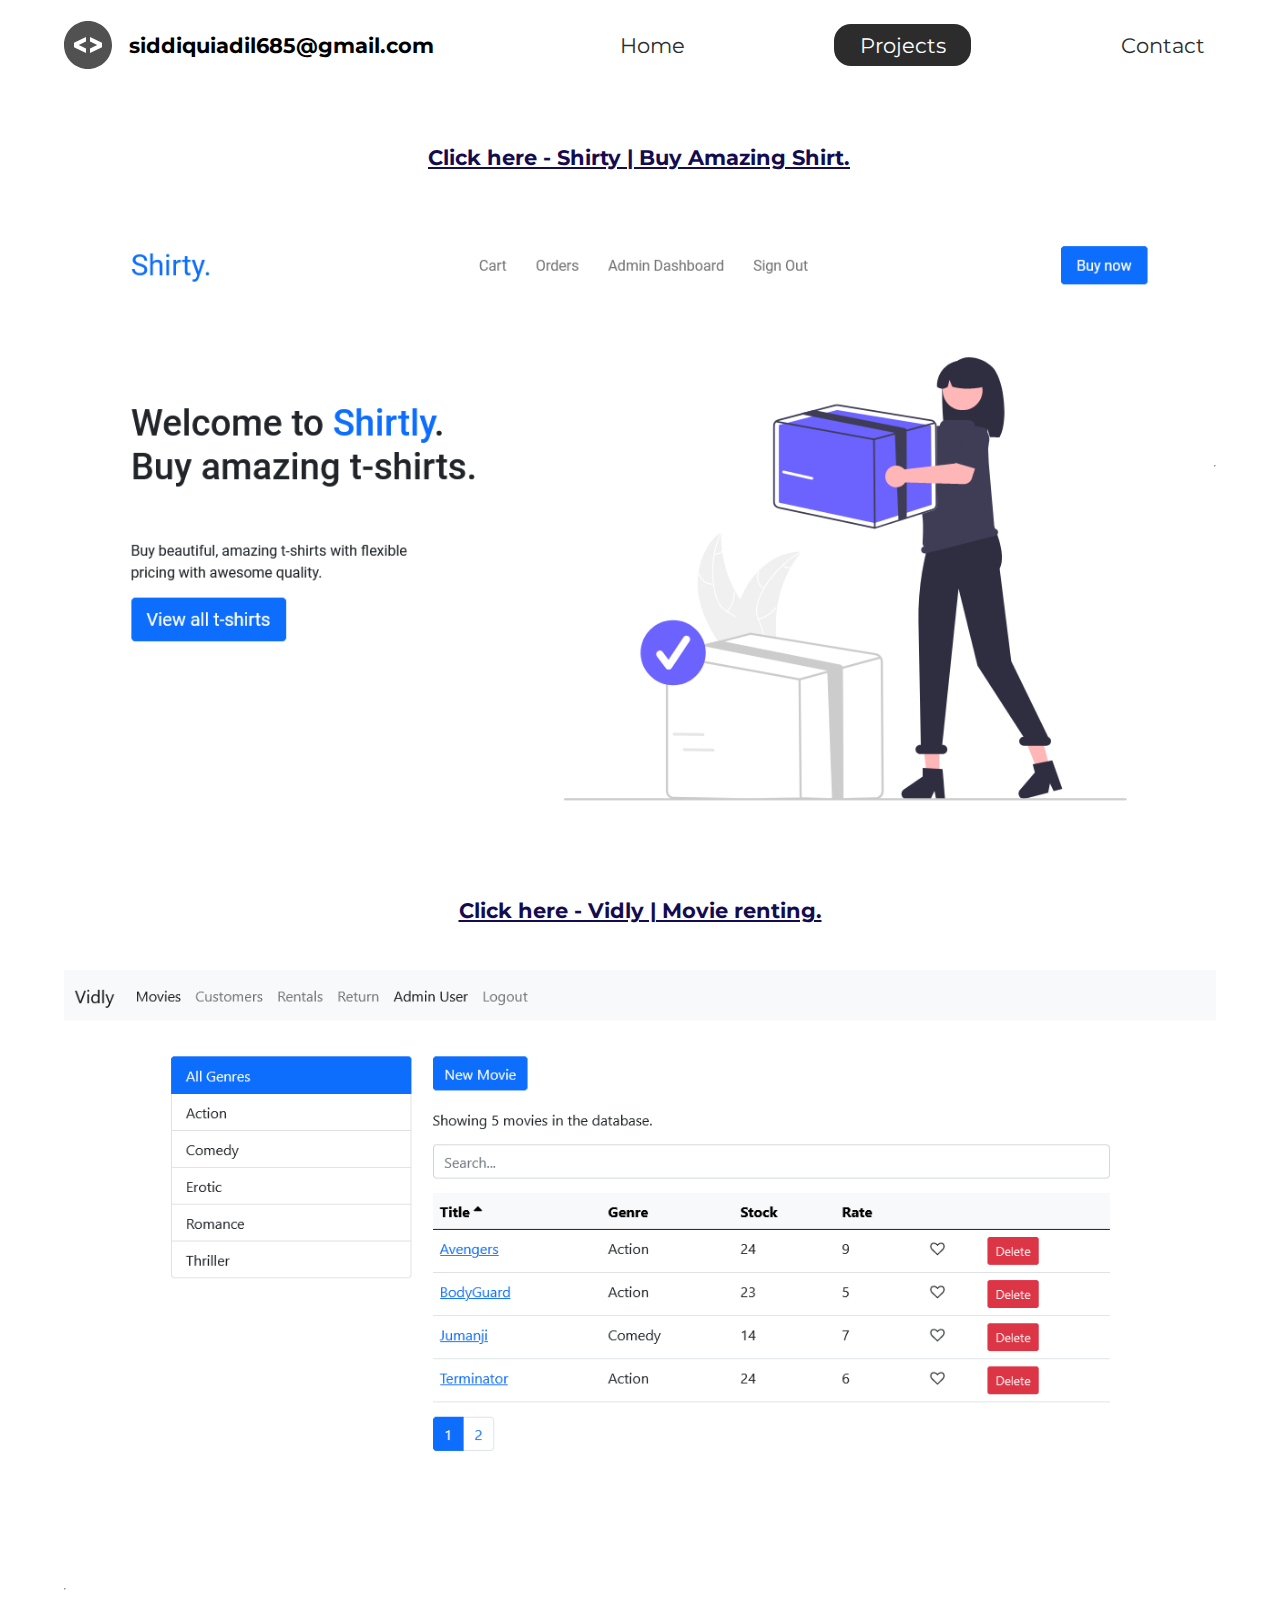
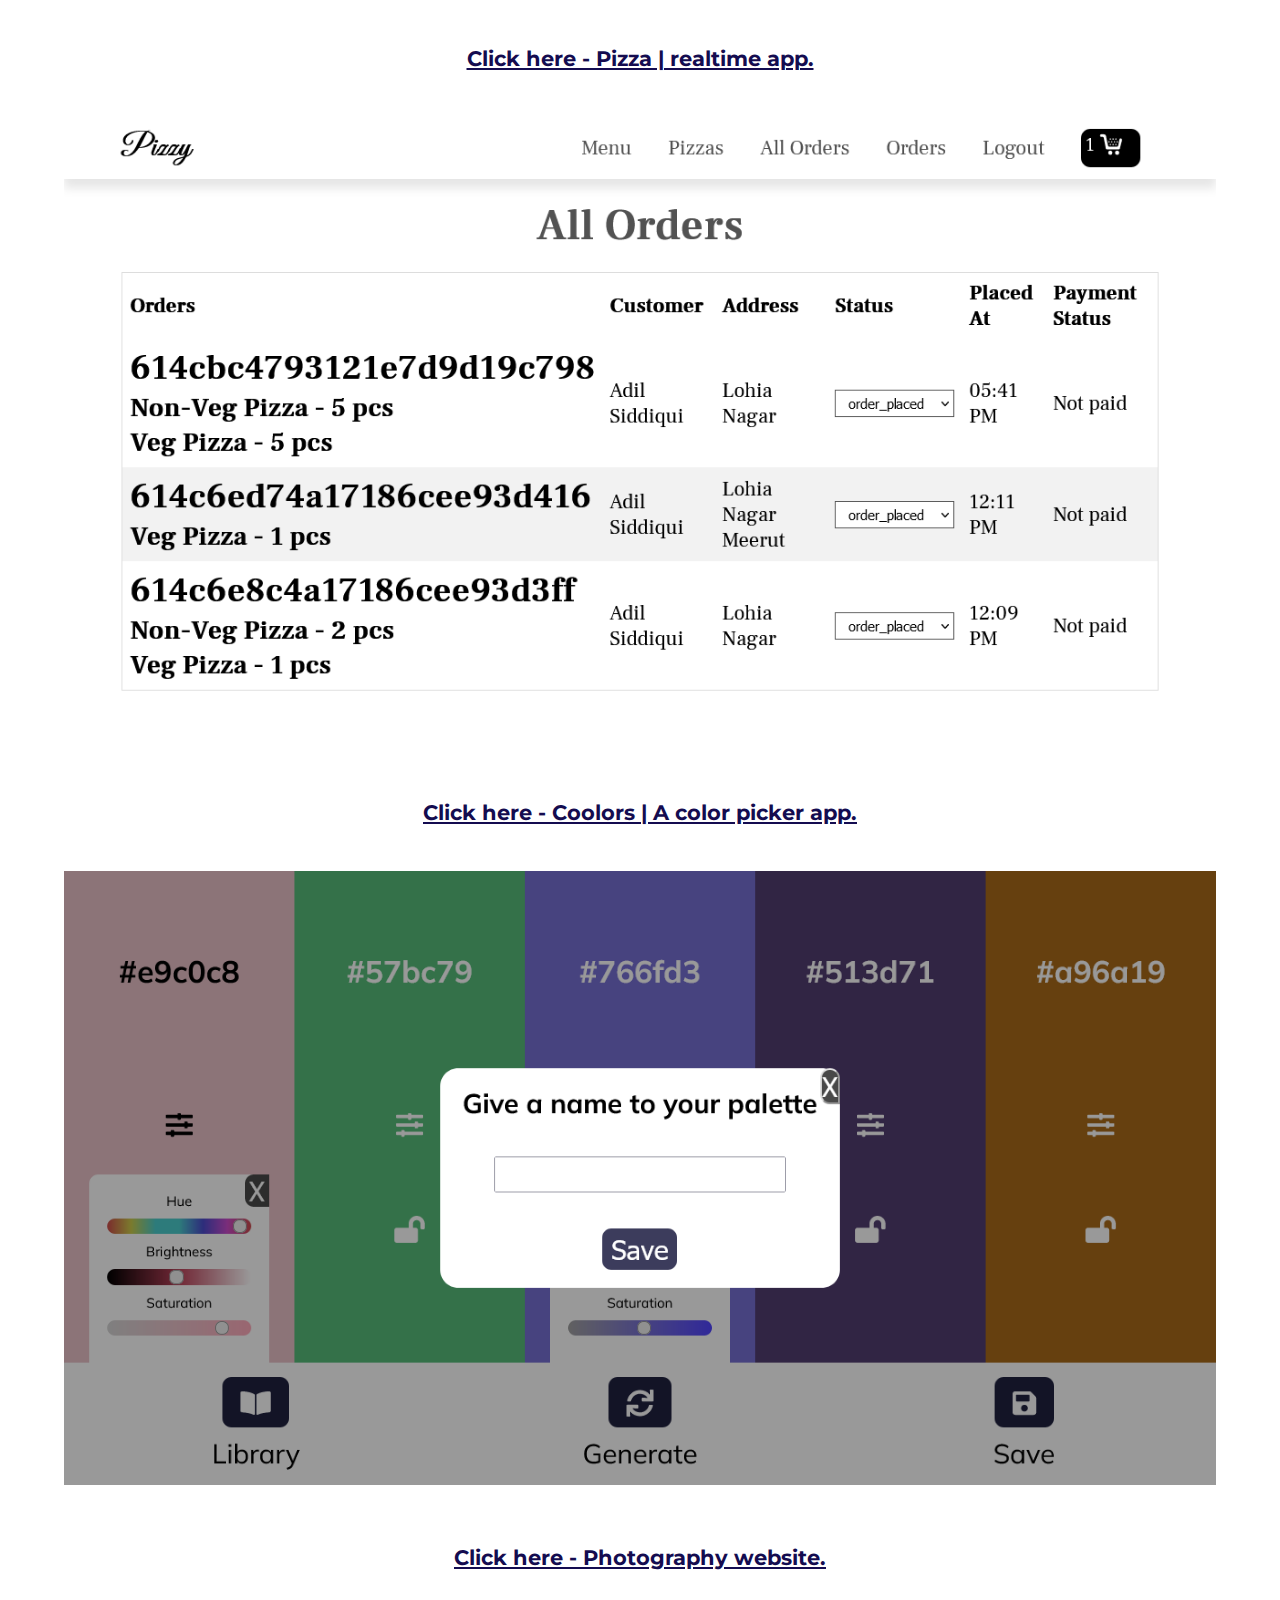
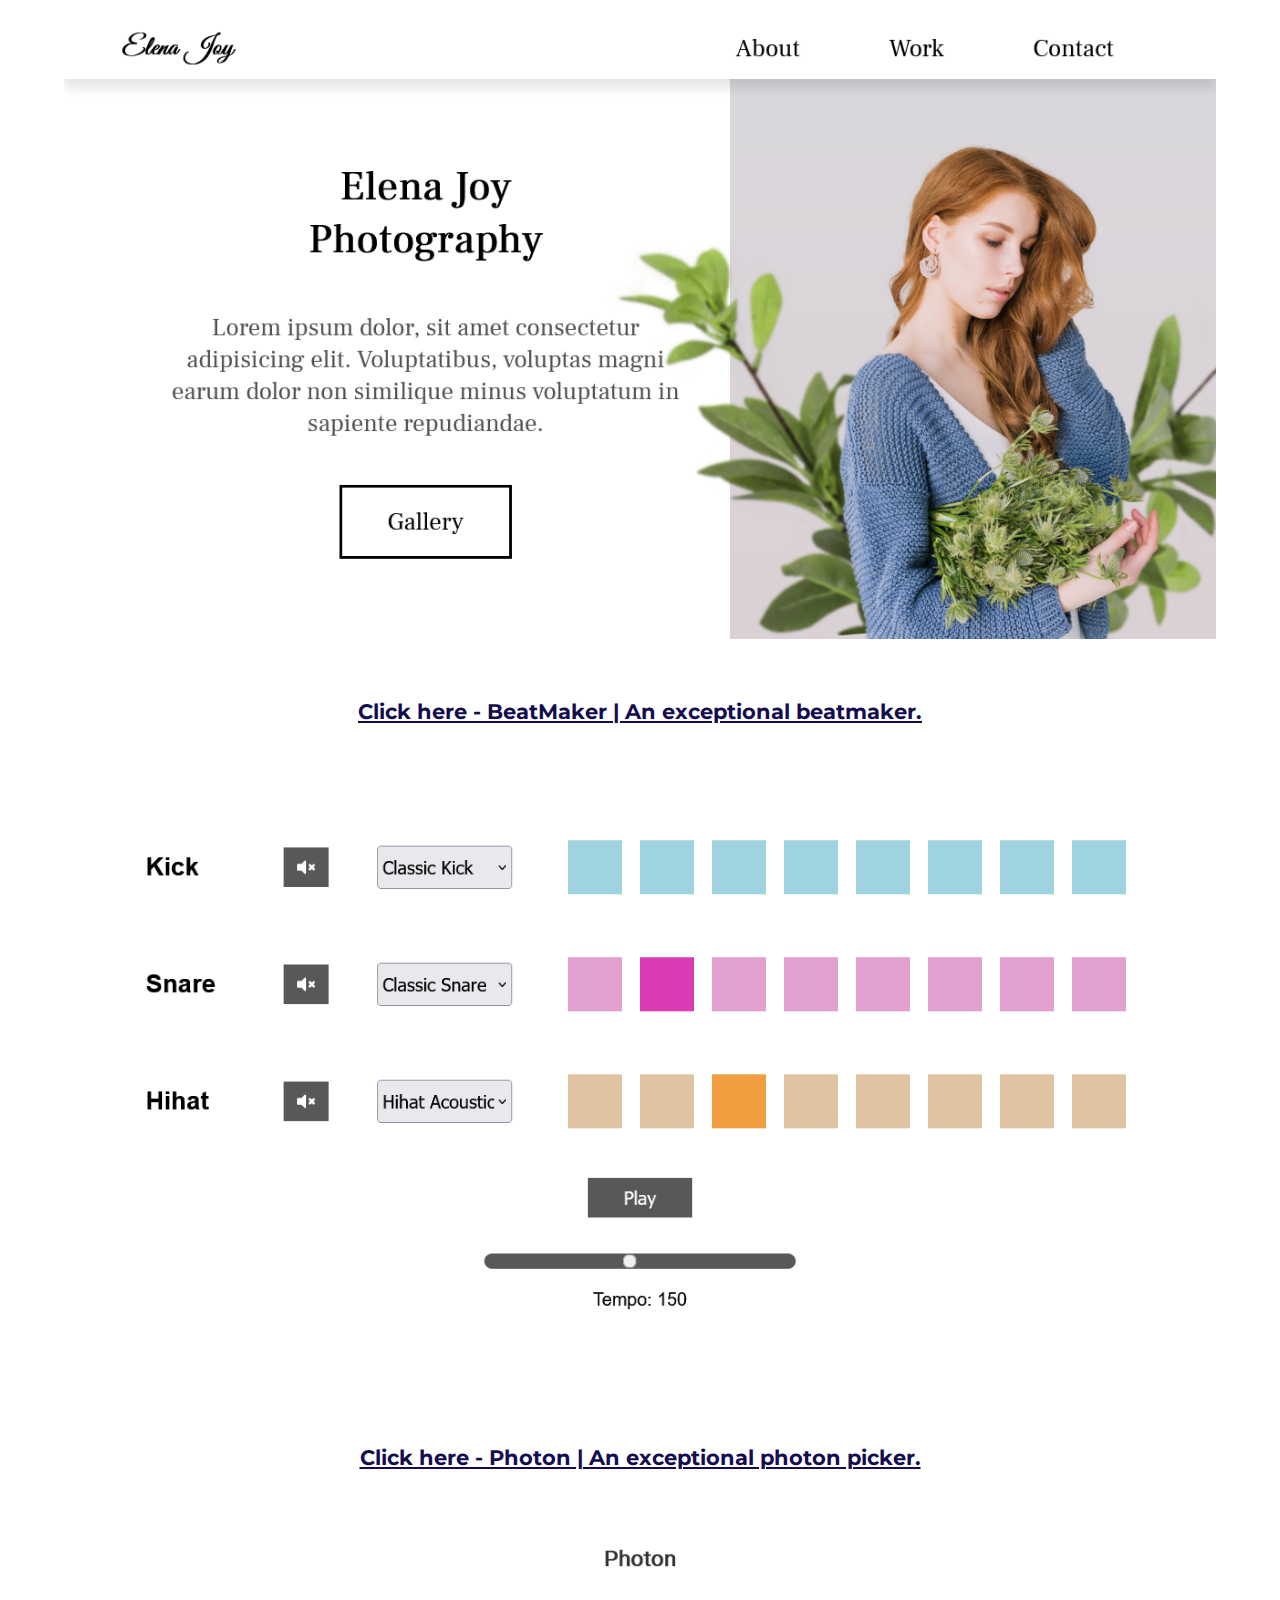
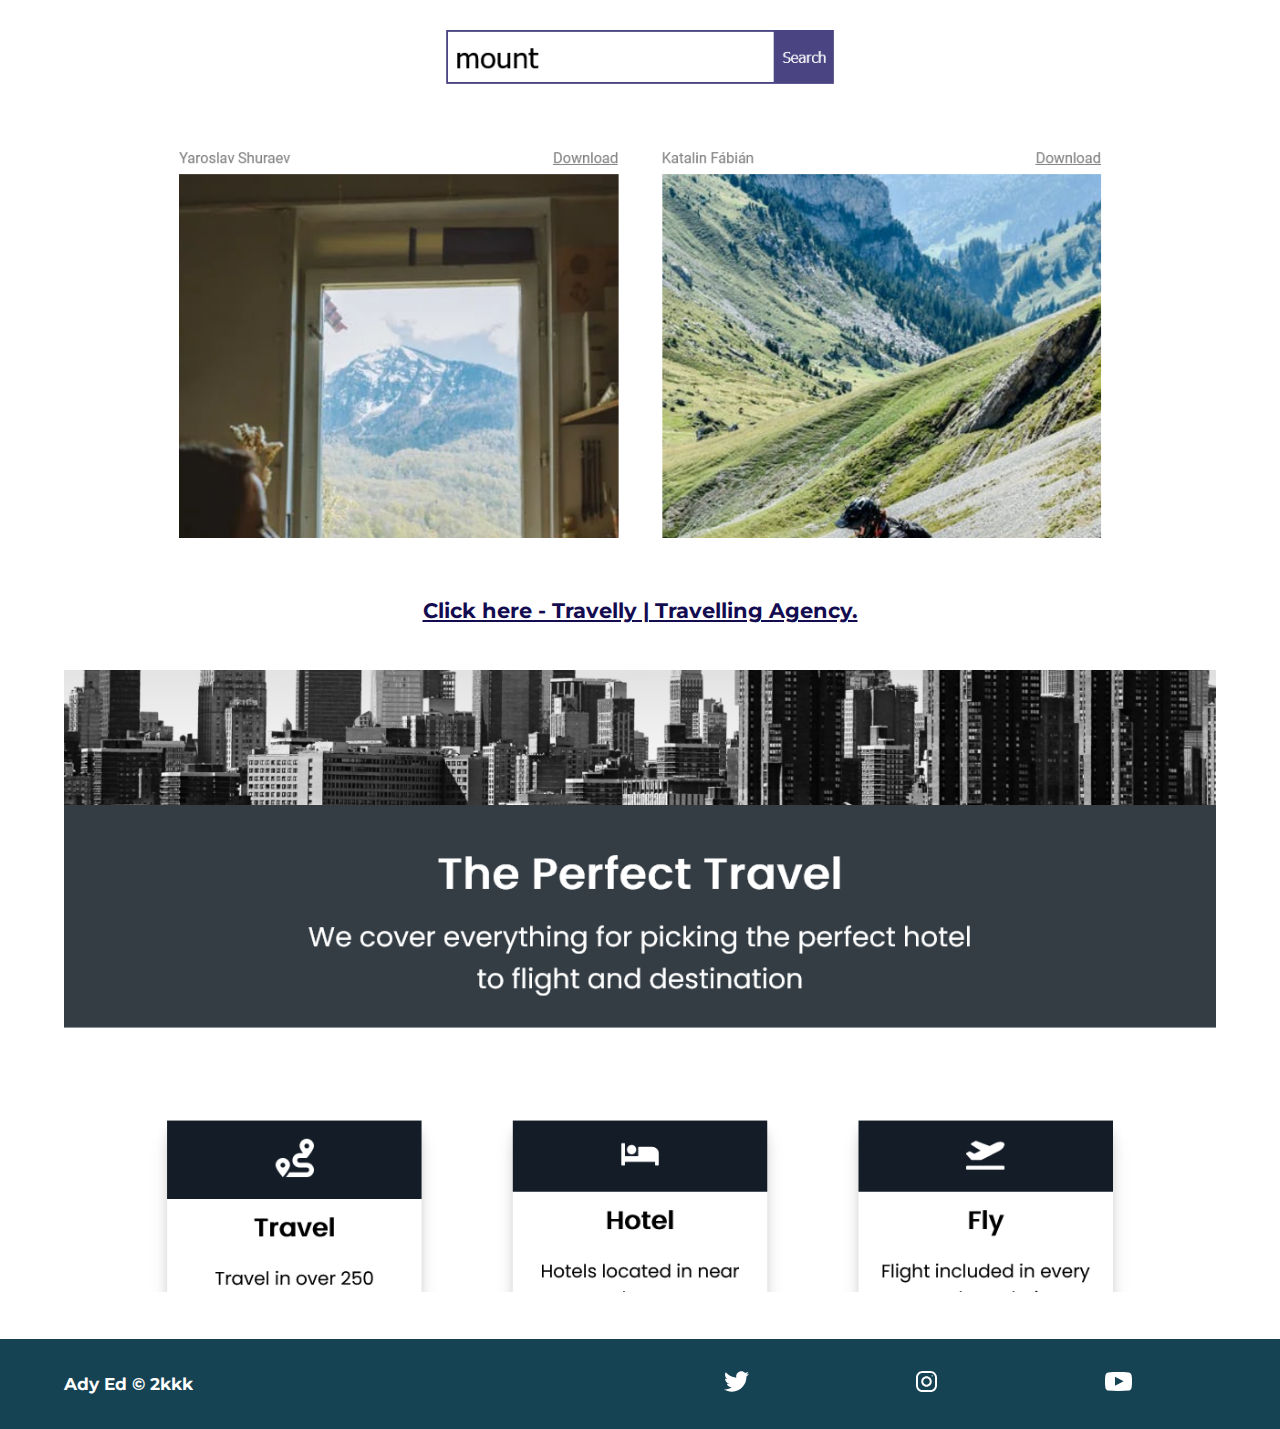
==== projects.html @ ac5ed633 "first commit" ====
<!DOCTYPE html>
<html lang="en">
  <head>
    <meta charset="UTF-8" />
    <meta name="viewport" content="width=device-width, initial-scale=1.0" />
    <meta http-equiv="X-UA-Compatible" content="ie=edge" />
    <meta
      name="description"
      content="Dev Ed is a front end web developer who specializes in html,css"
    />
    <meta name="robots" content="index, follow" />
    <link
      href="https://fonts.googleapis.com/css?family=Montserrat:400,500&display=swap"
      rel="stylesheet"
    />
    <link rel="stylesheet" href="css/styles.css" />
    <title>Ady Ed | Web Developer</title>
  </head>
  <body>
    <header class="main-head">
      <nav>
        <div class="logo">
          <img src="icons/code.svg" alt="logo" />
          <h1>siddiquiadil685@gmail.com</h1>
        </div>
        <ul>
          <li><a href="index.html">Home</a></li>
          <li><a class="active" href="projects.html">Projects</a></li>
          <li><a href="contact.html">Contact</a></li>
        </ul>
      </nav>
    </header>
    <section class="projects">
      <!-- <div class="travelly">
        <h2>Travelly</h2>
        <a href="https://nkriedner.github.io/travelly/" target="_blank">
          <img src="img/travellyhome.png" alt="travelly-project"
        /></a>
      </div> -->
      <!-- <div class="elena">
        <h2>Elena Joy</h2>
        <a
          href="https://nkriedner.github.io/elena-joy-photography/"
          target="_blank"
          ><img src="img/elena-joy.jpg" alt="elena-project"
        /></a>
      </div> -->
      <div class="shirty">
        <h2>
          <a href="https://shirty-ecommerce.herokuapp.com/" target="_blank"
            >Click here - Shirty | Buy Amazing Shirt.</a
          >
        </h2>
        <a
          href="https://github.com/ADi793/shirty-ecommerce-fullstack-mern-app"
          target="_blank"
          ><img src="img/shirtyhome.png" alt="elena-project"
        /></a>
      </div>
      <hr />
      <div class="vidly">
        <h2>
          <a href="https://vidly-movies-renting.herokuapp.com" target="_blank"
            >Click here - Vidly | Movie renting.</a
          >
        </h2>
        <a
          href="https://github.com/ADi793/vidly-movies-renting-mern-fullstack-app"
          target="_blank"
          ><img src="img/vidlyhome.png" alt="elena-project"
        /></a>
      </div>
      <hr />
      <div class="pizzy">
        <h2>
          <a href="https://pizzy-shop.herokuapp.com/" target="_blank"
            >Click here - Pizza | realtime app.</a
          >
        </h2>
        <a
          href="https://github.com/ADi793/realtime-fullstack-pizza-shop-app"
          target="_blank"
          ><img src="img/pizzyhome.png" alt="elena-project"
        /></a>
      </div>
      <div class="coolors">
        <h2>
          <a href="https://ady-coolors.netlify.app/" target="_blank"
            >Click here - Coolors | A color picker app.</a
          >
        </h2>
        <a href="https://github.com/ADi793/coloors-app" target="_blank"
          ><img src="img/coolorshome.png" alt="elena-project"
        /></a>
      </div>
      <div class="photography">
        <h2>
          <a href="https://ady-photography.netlify.app/" target="_blank"
            >Click here - Photography website.</a
          >
        </h2>
        <a href="https://github.com/ADi793/photography-website" target="_blank"
          ><img src="img/adyphotographyhome.png" alt="elena-project"
        /></a>
      </div>
      <div class="beatmaker">
        <h2>
          <a href="https://ady-beatmaker-music.netlify.app/" target="_blank"
            >Click here - BeatMaker | An exceptional beatmaker.</a
          >
        </h2>
        <a
          href="https://github.com/ADi793/ady-beatmaker-music-app"
          target="_blank"
          ><img src="img/adybeatmakerhome.png" alt="elena-project"
        /></a>
      </div>
      <div class="photon">
        <h2>
          <a href="https://ady-photon.netlify.app/" target="_blank"
            >Click here - Photon | An exceptional photon picker.</a
          >
        </h2>
        <a href="https://github.com/ADi793/photon-app" target="_blank"
          ><img src="img/photonhome.png" alt="elena-project"
        /></a>
      </div>
      <div class="travelly">
        <h2>
          <a href="https://ady-travelly.netlify.app/" target="_blank"
            >Click here - Travelly | Travelling Agency.</a
          >
        </h2>
        <a
          href="https://github.com/ADi793/Travelly-adventure-webiste"
          target="_blank"
          ><img src="img/travellyhome.png" alt="elena-project"
        /></a>
      </div>
    </section>
    <footer>
      <h4>Ady Ed &copy; 2kkk</h4>
      <ul>
        <li>
          <a href="#"><img src="icons/twitter 1.svg" alt="twitter-social" /></a>
        </li>
        <li>
          <a href="#"
            ><img src="icons/instagram 1.svg" alt="instagram-social"
          /></a>
        </li>
        <li>
          <a href="#"
            ><img src="icons/youtube-symbol 1.svg" alt="youtube-social"
          /></a>
        </li>
      </ul>
    </footer>
  </body>
</html>
---- css/styles.css ----
/* Global Styles */
* {
  padding: 0;
  margin: 0;
  -webkit-box-sizing: border-box;
  box-sizing: border-box;
}

html {
  font-size: 62.5%;
  /* 1rem = 1px */
  scroll-behavior: smooth;
}

body {
  font-family: "Montserrat", sans-serif;
}

h1 {
  font-size: 2.5rem;
}

li,
button,
label,
input,
p,
a {
  font-size: 2.5rem;
}

h2 {
  font-size: 4rem;
}

h3 {
  font-size: 2.5rem;
}

h4,
h5 {
  font-size: 2rem;
}

ul {
  list-style: none;
}

a {
  text-decoration: none;
  color: #2c2c2c;
}

.main-head {
  width: 95%;
  margin: 0 0 0 auto;
}

nav {
  display: -webkit-box;
  display: -ms-flexbox;
  display: flex;
  -webkit-box-pack: justify;
  -ms-flex-pack: justify;
  justify-content: space-between;
  -webkit-box-align: center;
  -ms-flex-align: center;
  align-items: center;
  -webkit-box-orient: horizontal;
  -webkit-box-direction: normal;
  -ms-flex-direction: row;
  flex-direction: row;
  min-height: 10vh;
  width: 60%;
  -ms-flex-wrap: wrap;
  flex-wrap: wrap;
}

nav .logo {
  display: -webkit-box;
  display: -ms-flexbox;
  display: flex;
  -webkit-box-pack: start;
  -ms-flex-pack: start;
  justify-content: flex-start;
  -webkit-box-align: center;
  -ms-flex-align: center;
  align-items: center;
  -webkit-box-orient: horizontal;
  -webkit-box-direction: normal;
  -ms-flex-direction: row;
  flex-direction: row;
  -webkit-box-flex: 1;
  -ms-flex: 1 1 10rem;
  flex: 1 1 10rem;
}

nav .logo h1 {
  margin: 2rem;
}

nav ul {
  display: -webkit-box;
  display: -ms-flexbox;
  display: flex;
  -ms-flex-pack: distribute;
  justify-content: space-around;
  -webkit-box-align: center;
  -ms-flex-align: center;
  align-items: center;
  -webkit-box-orient: horizontal;
  -webkit-box-direction: normal;
  -ms-flex-direction: row;
  flex-direction: row;
  -webkit-box-flex: 1;
  -ms-flex: 1 1 40rem;
  flex: 1 1 40rem;
}

.intro {
  min-height: 90vh;
  width: 90%;
  margin: auto;
  -ms-flex-wrap: wrap;
  flex-wrap: wrap;
  display: -webkit-box;
  display: -ms-flexbox;
  display: flex;
  -webkit-box-pack: justify;
  -ms-flex-pack: justify;
  justify-content: space-between;
  -webkit-box-align: center;
  -ms-flex-align: center;
  align-items: center;
  -webkit-box-orient: horizontal;
  -webkit-box-direction: normal;
  -ms-flex-direction: row;
  flex-direction: row;
}

.intro h2 {
  font-size: 8rem;
  padding-top: 2rem;
  background: -webkit-gradient(
    linear,
    left top,
    right top,
    from(#38d39f),
    to(#38a4d3)
  );
  background: linear-gradient(left, #38d39f, #38a4d3);
  background-clip: text;
  -webkit-background-clip: text;
  -webkit-text-fill-color: transparent;
  display: inline-block;
}

.intro h3 {
  font-size: 6rem;
  padding: 2rem 0rem;
}

.intro p {
  padding-top: 2rem;
  color: #2c2c2c;
}

.splash {
  position: absolute;
  top: 0%;
  right: 0%;
  height: 100%;
  z-index: -1;
}

.intro-social {
  margin-top: 4rem;
}

.intro-social a {
  margin-right: 5rem;
}

.active {
  background: #2c2c2c;
  color: white;
  padding: 1rem 3rem;
  border-radius: 2rem;
}

.intro-text,
.intro-images {
  -webkit-box-flex: 1;
  -ms-flex: 1 1 40rem;
  flex: 1 1 40rem;
}

#plant-left {
  -webkit-animation: plant 1.5s ease infinite alternate;
  animation: plant 1.5s ease infinite alternate;
}

#plant-right {
  -webkit-animation: plant 1.5s ease infinite alternate 0.5s;
  animation: plant 1.5s ease infinite alternate 0.5s;
}

#me {
  -webkit-animation: me 1s ease infinite alternate;
  animation: me 1s ease infinite alternate;
  -webkit-transform-origin: bottom;
  transform-origin: bottom;
}

#clock-arrow {
  -webkit-animation: clock 1.5s infinite linear;
  animation: clock 1.5s infinite linear;
  transform-box: fill-box;
  -webkit-transform-origin: bottom;
  transform-origin: bottom;
}

@-webkit-keyframes me {
  from {
    -webkit-transform: rotateZ(-5deg);
    transform: rotateZ(-5deg);
  }
  to {
    -webkit-transform: rotateZ(5deg);
    transform: rotateZ(5deg);
  }
}

@keyframes me {
  from {
    -webkit-transform: rotateZ(-5deg);
    transform: rotateZ(-5deg);
  }
  to {
    -webkit-transform: rotateZ(5deg);
    transform: rotateZ(5deg);
  }
}

@-webkit-keyframes plant {
  from {
    -webkit-transform: translateY(0%);
    transform: translateY(0%);
  }
  to {
    -webkit-transform: translateY(-30%);
    transform: translateY(-30%);
  }
}

@keyframes plant {
  from {
    -webkit-transform: translateY(0%);
    transform: translateY(0%);
  }
  to {
    -webkit-transform: translateY(-30%);
    transform: translateY(-30%);
  }
}

@-webkit-keyframes clock {
  from {
    -webkit-transform: rotateZ(0deg);
    transform: rotateZ(0deg);
  }
  to {
    -webkit-transform: rotateZ(360deg);
    transform: rotateZ(360deg);
  }
}

@keyframes clock {
  from {
    -webkit-transform: rotateZ(0deg);
    transform: rotateZ(0deg);
  }
  to {
    -webkit-transform: rotateZ(360deg);
    transform: rotateZ(360deg);
  }
}

.projects {
  width: 90%;
  margin: auto;
  min-height: 90vh;
  display: -webkit-box;
  display: -ms-flexbox;
  display: flex;
  -webkit-box-pack: justify;
  -ms-flex-pack: justify;
  justify-content: space-between;
  -webkit-box-align: center;
  -ms-flex-align: center;
  align-items: center;
  -webkit-box-orient: horizontal;
  -webkit-box-direction: normal;
  -ms-flex-direction: row;
  flex-direction: row;
  text-align: center;
  -ms-flex-wrap: wrap;
  flex-wrap: wrap;
}

.projects h2 {
  margin: 5rem;
}

.projects h2 a {
  text-decoration: underline;
  color: #140c50;
}

.elena,
.shirty {
  -webkit-box-flex: 1;
  -ms-flex: 1 1 40rem;
  flex: 1 1 40rem;
}

.shirty img,
.vidly img,
.pizzy img,
.coolors img,
.photography img,
.beatmaker img,
.photon img,
.travelly img {
  width: 100%;
}

.form-section {
  min-height: 80vh;
  display: -webkit-box;
  display: -ms-flexbox;
  display: flex;
  -webkit-box-pack: center;
  -ms-flex-pack: center;
  justify-content: center;
  -webkit-box-align: center;
  -ms-flex-align: center;
  align-items: center;
  -webkit-box-orient: horizontal;
  -webkit-box-direction: normal;
  -ms-flex-direction: row;
  flex-direction: row;
  margin-top: 3rem;
}

.form-section form {
  padding: 3rem 10rem;
  -webkit-box-shadow: 0px 10px 10px rgba(0, 0, 0, 0.2),
    0px 20px 40px rgba(0, 0, 0, 0.2);
  box-shadow: 0px 10px 10px rgba(0, 0, 0, 0.2), 0px 20px 40px rgba(0, 0, 0, 0.2);
  display: -webkit-box;
  display: -ms-flexbox;
  display: flex;
  -webkit-box-pack: center;
  -ms-flex-pack: center;
  justify-content: center;
  -webkit-box-align: center;
  -ms-flex-align: center;
  align-items: center;
  -webkit-box-orient: vertical;
  -webkit-box-direction: normal;
  -ms-flex-direction: column;
  flex-direction: column;
  border-radius: 2rem;
}

.form-section form input,
.form-section form textarea,
.form-section form button {
  width: 100%;
}

.form-section form input,
.form-section form textarea {
  margin: 2rem;
}

.form-section form input:focus,
.form-section form textarea:focus {
  outline: 2px solid black;
}

.form-section form textarea {
  font-family: "Montserrat", sans-serif;
  font-size: 2rem;
}

.form-section form button {
  padding: 2rem;
  background: #154353;
  color: white;
  cursor: pointer;
}

.form-section form button:focus {
  background: #33696b;
}

footer {
  background: #154353;
  color: white;
  min-height: 10vh;
  padding: 0% 5%;
  display: -webkit-box;
  display: -ms-flexbox;
  display: flex;
  -webkit-box-pack: start;
  -ms-flex-pack: start;
  justify-content: flex-start;
  -webkit-box-align: center;
  -ms-flex-align: center;
  align-items: center;
  -webkit-box-orient: horizontal;
  -webkit-box-direction: normal;
  -ms-flex-direction: row;
  flex-direction: row;
  margin-top: 5rem;
}

footer ul {
  -webkit-box-flex: 1;
  -ms-flex: 1 1 40rem;
  flex: 1 1 40rem;
  display: -webkit-box;
  display: -ms-flexbox;
  display: flex;
  -ms-flex-pack: distribute;
  justify-content: space-around;
  -webkit-box-align: center;
  -ms-flex-align: center;
  align-items: center;
  -webkit-box-orient: horizontal;
  -webkit-box-direction: normal;
  -ms-flex-direction: row;
  flex-direction: row;
}

footer h4 {
  -webkit-box-flex: 1;
  -ms-flex: 1 1 40rem;
  flex: 1 1 40rem;
}

@media screen and (max-width: 1332px) {
  html {
    font-size: 53%;
  }
  .splash {
    display: none;
  }
  svg {
    width: 80%;
  }
  nav {
    width: 100%;
  }
}

@media screen and (max-width: 754px) {
  html {
    font-size: 45%;
  }
  svg {
    height: 60%;
  }
  .main-head {
    width: 100%;
  }
  nav .logo {
    display: -webkit-box;
    display: -ms-flexbox;
    display: flex;
    -webkit-box-pack: center;
    -ms-flex-pack: center;
    justify-content: center;
    -webkit-box-align: center;
    -ms-flex-align: center;
    align-items: center;
    -webkit-box-orient: vertical;
    -webkit-box-direction: normal;
    -ms-flex-direction: column;
    flex-direction: column;
    -webkit-box-flex: 1;
    -ms-flex: 1 1 20rem;
    flex: 1 1 20rem;
    margin-top: 2rem;
  }
  nav ul {
    -webkit-box-flex: 1;
    -ms-flex: 1 1 60rem;
    flex: 1 1 60rem;
    margin: 2rem 0rem;
  }
  .intro-text {
    margin-top: 5rem;
    text-align: center;
  }
  .intro-images {
    text-align: center;
  }
  .intro-social {
    display: -webkit-box;
    display: -ms-flexbox;
    display: flex;
    -webkit-box-pack: center;
    -ms-flex-pack: center;
    justify-content: center;
    -webkit-box-align: center;
    -ms-flex-align: center;
    align-items: center;
    -webkit-box-orient: horizontal;
    -webkit-box-direction: normal;
    -ms-flex-direction: row;
    flex-direction: row;
  }
  .intro-social a {
    margin: 2rem;
  }
  .elena,
  .travelly {
    -webkit-box-flex: 1;
    -ms-flex: 1 1 50rem;
    flex: 1 1 50rem;
  }
  .elena img,
  .travelly img {
    width: 100%;
  }
  form {
    width: 100%;
  }
  .intro-images,
  .projects {
    margin-bottom: 5rem;
  }
}
/*# sourceMappingURL=styles.css.map */
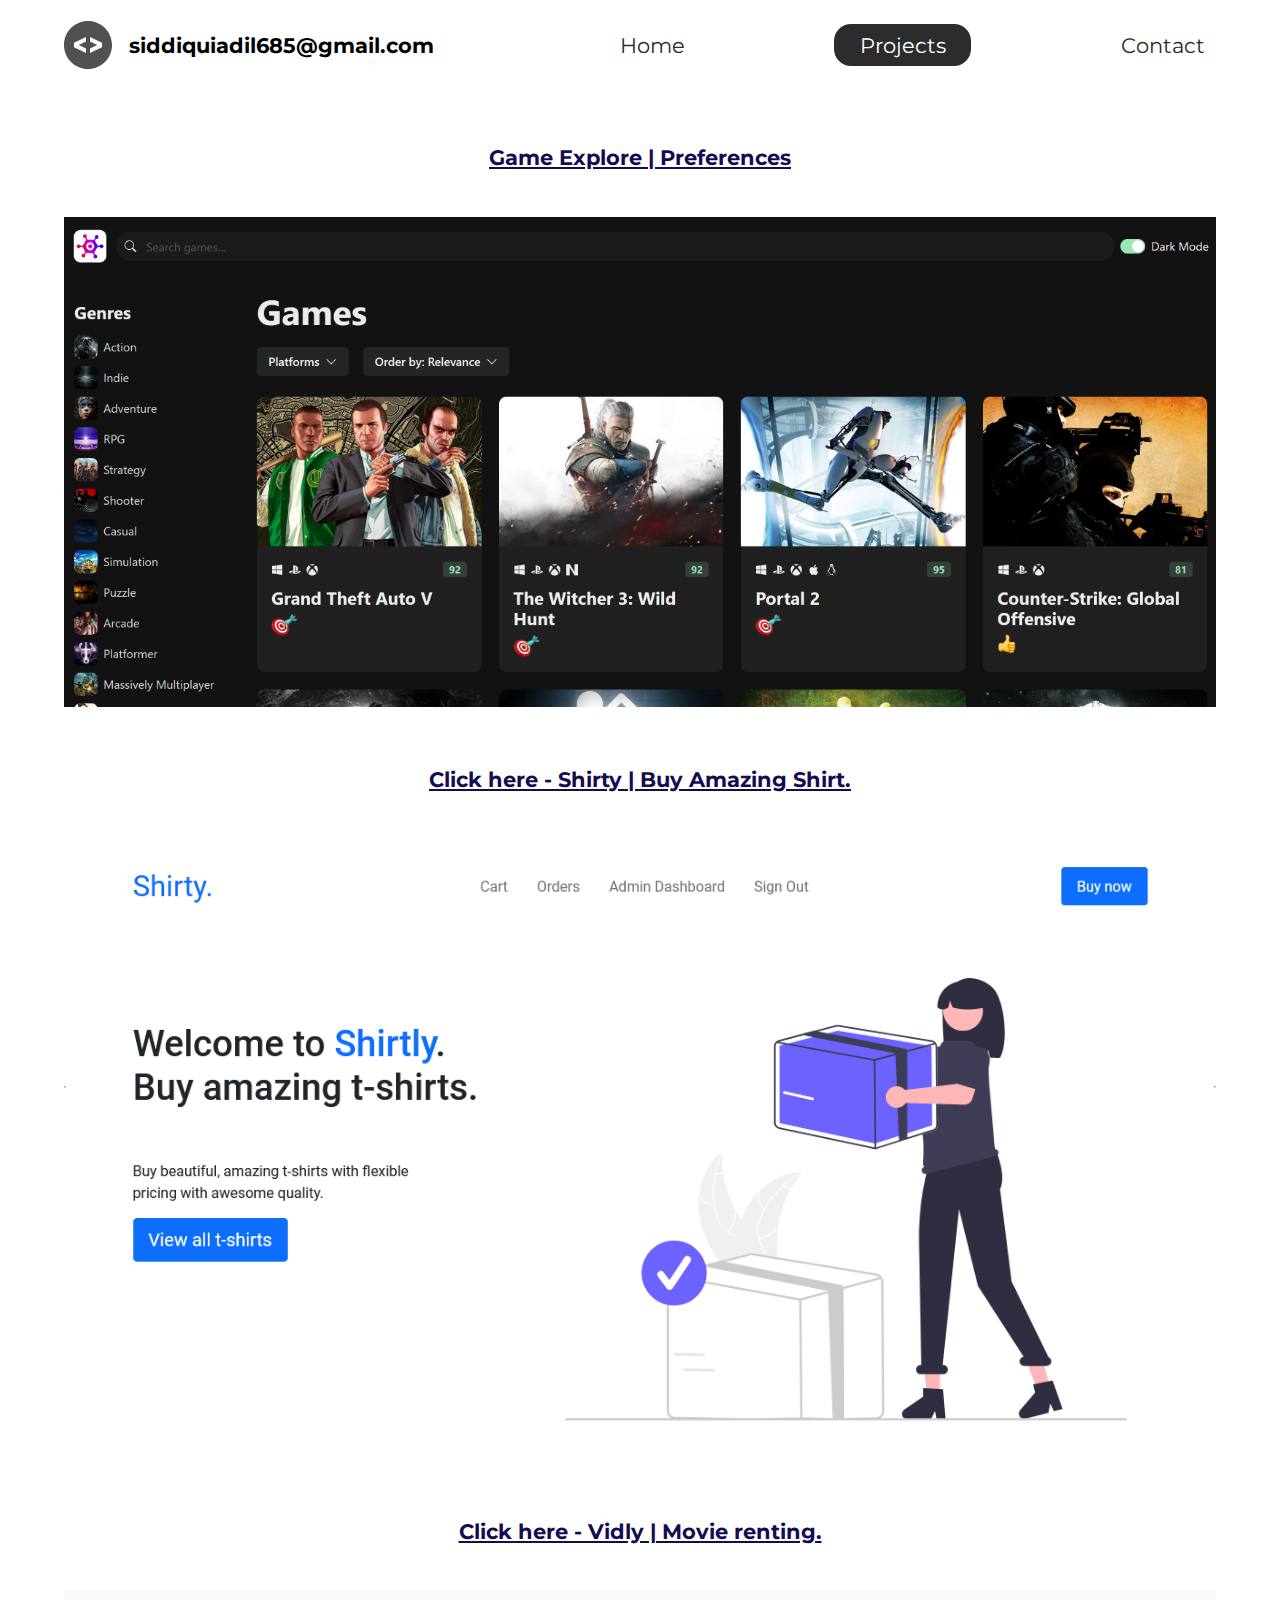
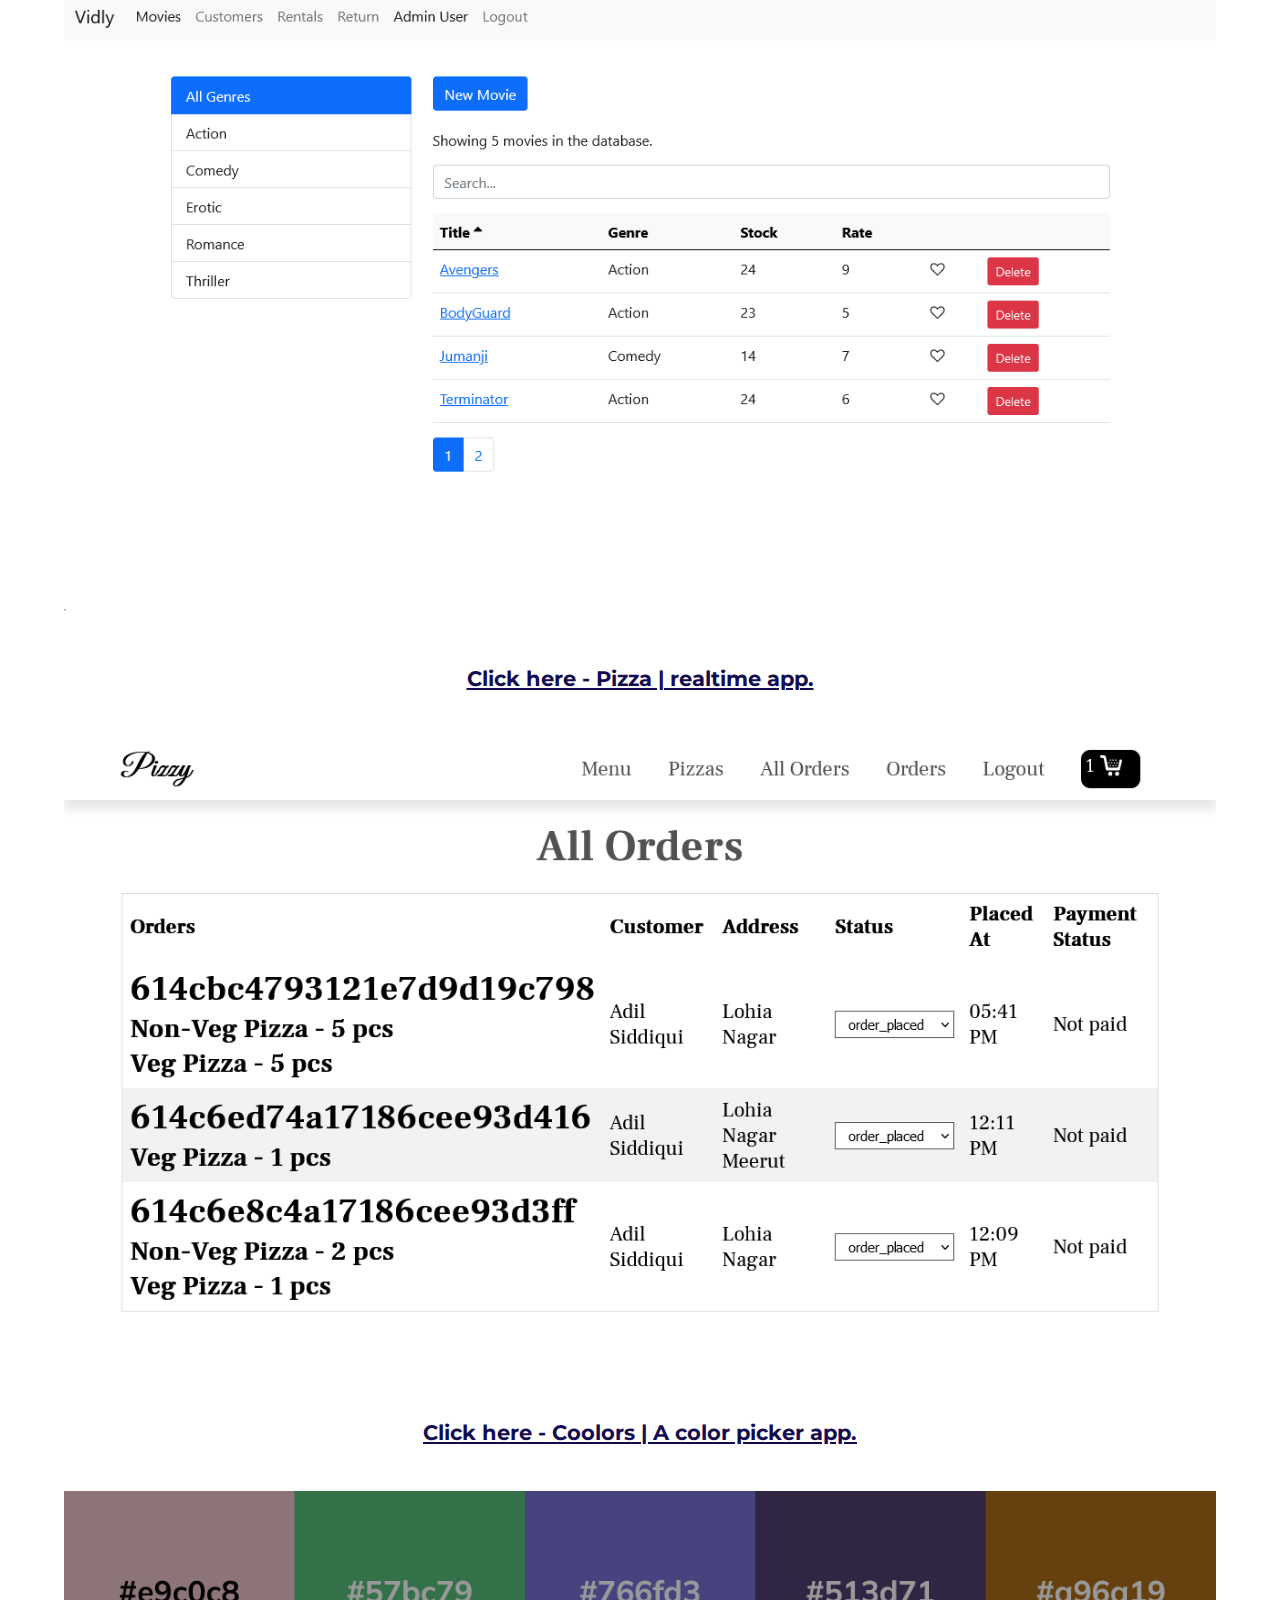
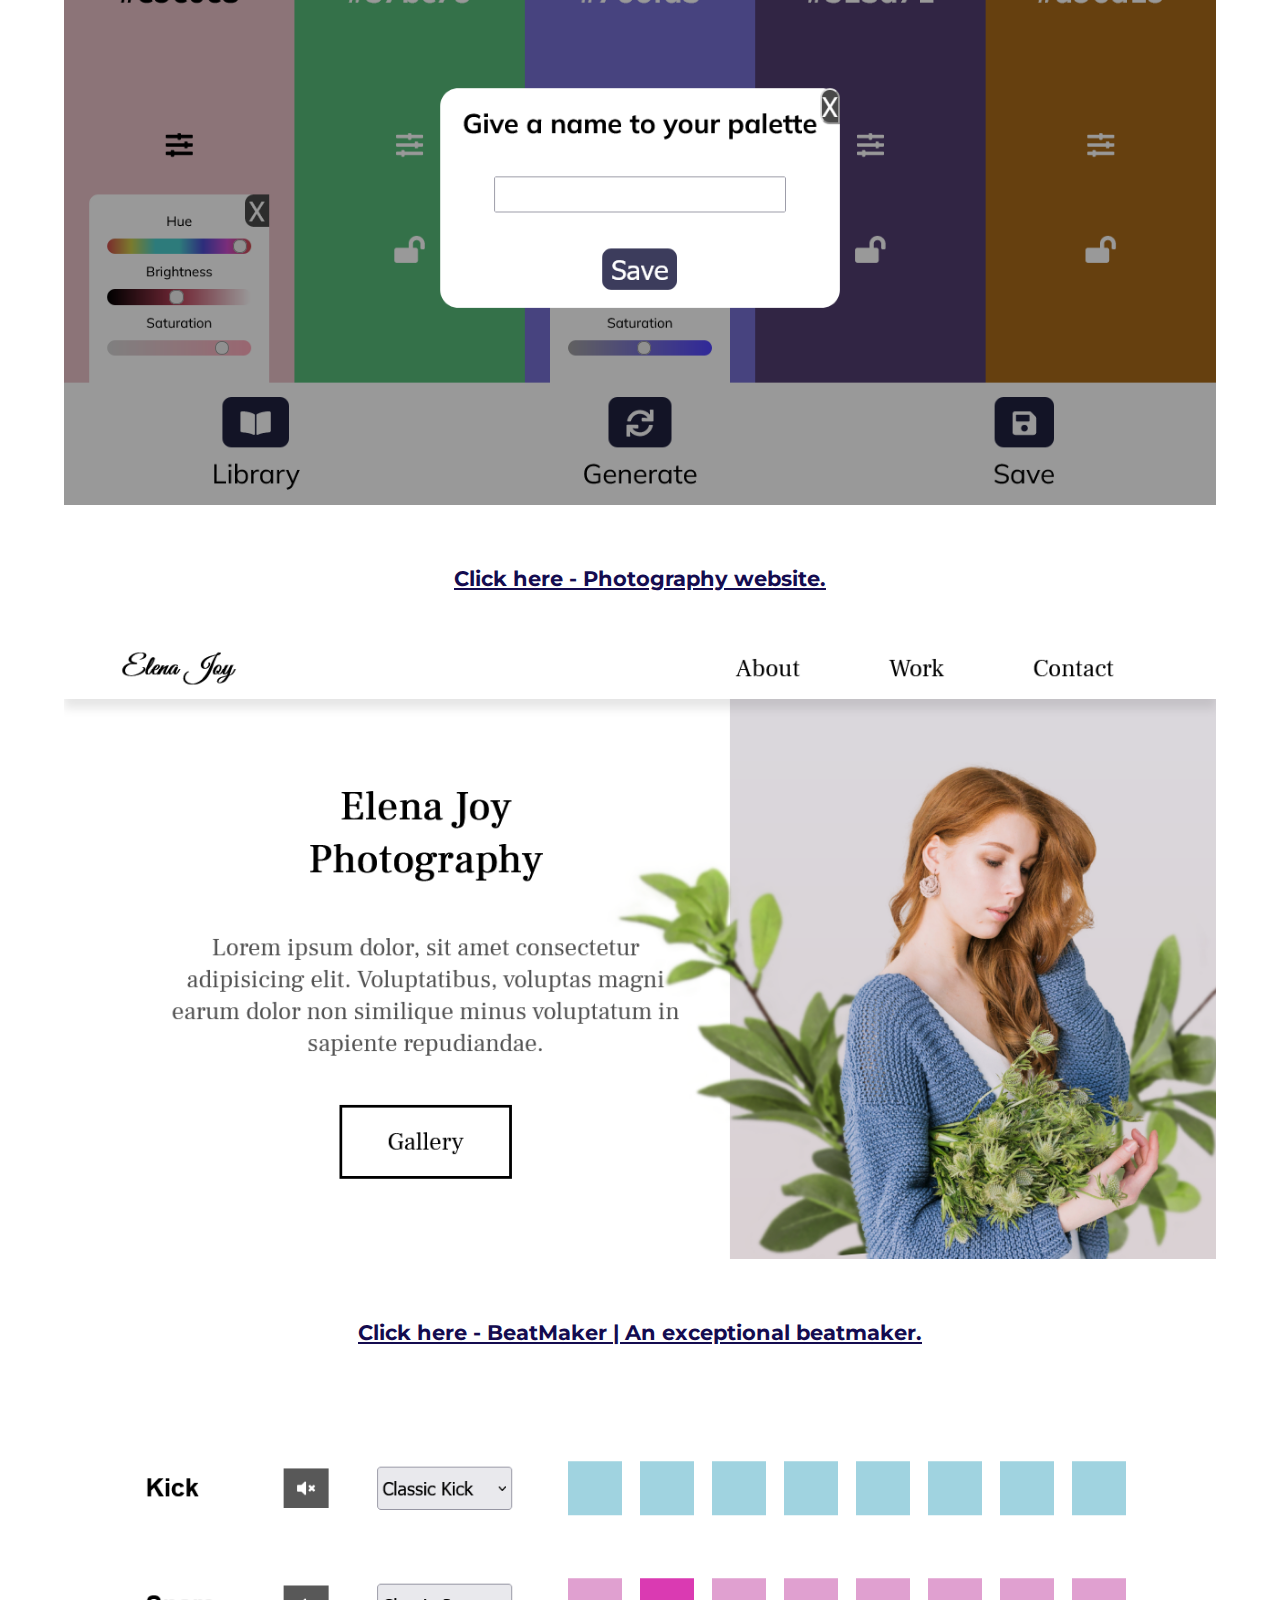
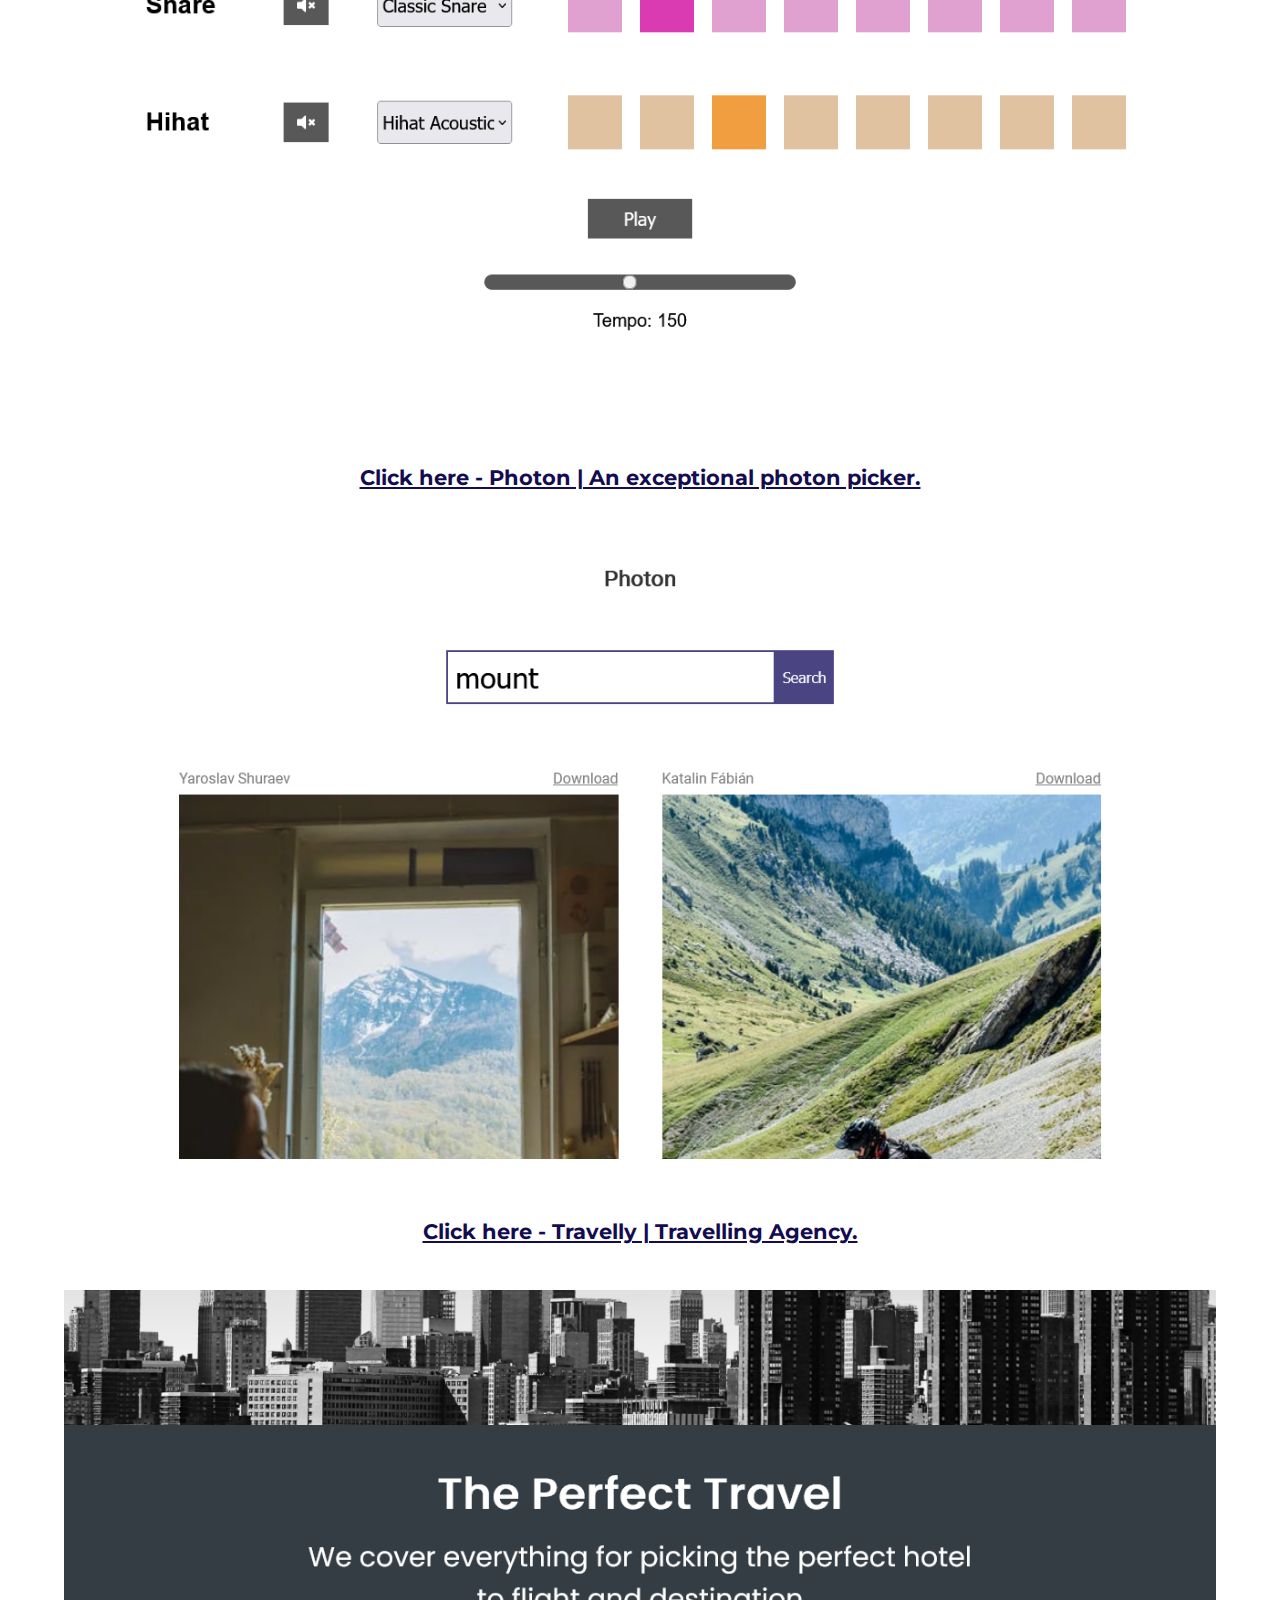
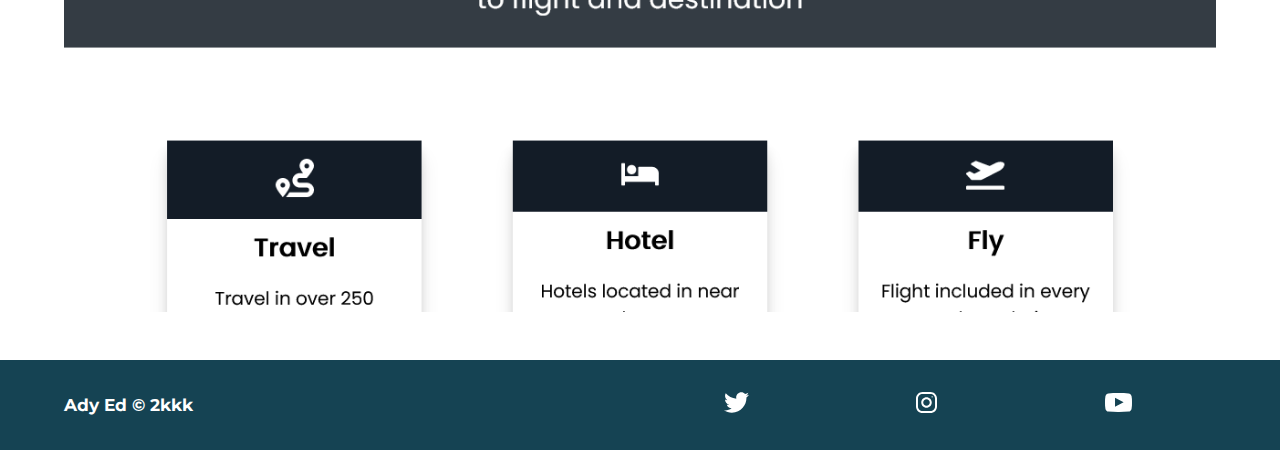
==== commit 779831b4: "new project added" ====
--- a/projects.html
+++ b/projects.html
@@ -45,9 +45,22 @@
           ><img src="img/elena-joy.jpg" alt="elena-project"
         /></a>
       </div> -->
+      <div class="game-explore">
+        <h2>
+          <a href="https://game-explore-hub.netlify.app" target="_blank"
+            >Game Explore | Preferences</a
+          >
+        </h2>
+        <a
+          href="https://github.com/ADi793/shirty-ecommerce-fullstack-mern-app"
+          target="_blank"
+          ><img src="./img/game-explore-homepage.png" alt="elena-project"
+        /></a>
+      </div>
+      <hr />
       <div class="shirty">
         <h2>
-          <a href="https://shirty-ecommerce.herokuapp.com/" target="_blank"
+          <a href="https://shirty-ecommerce.onrender.com/" target="_blank"
             >Click here - Shirty | Buy Amazing Shirt.</a
           >
         </h2>
@@ -60,7 +73,7 @@
       <hr />
       <div class="vidly">
         <h2>
-          <a href="https://vidly-movies-renting.herokuapp.com" target="_blank"
+          <a href="https://vidly-movies-renting.onrender.com" target="_blank"
             >Click here - Vidly | Movie renting.</a
           >
         </h2>
@@ -73,7 +86,7 @@
       <hr />
       <div class="pizzy">
         <h2>
-          <a href="https://pizzy-shop.herokuapp.com/" target="_blank"
+          <a href="https://pizzy-shop.onrender.com/" target="_blank"
             >Click here - Pizza | realtime app.</a
           >
         </h2>
--- a/css/styles.css
+++ b/css/styles.css
@@ -324,6 +324,7 @@
   flex: 1 1 40rem;
 }
 
+.game-explore img,
 .shirty img,
 .vidly img,
 .pizzy img,
